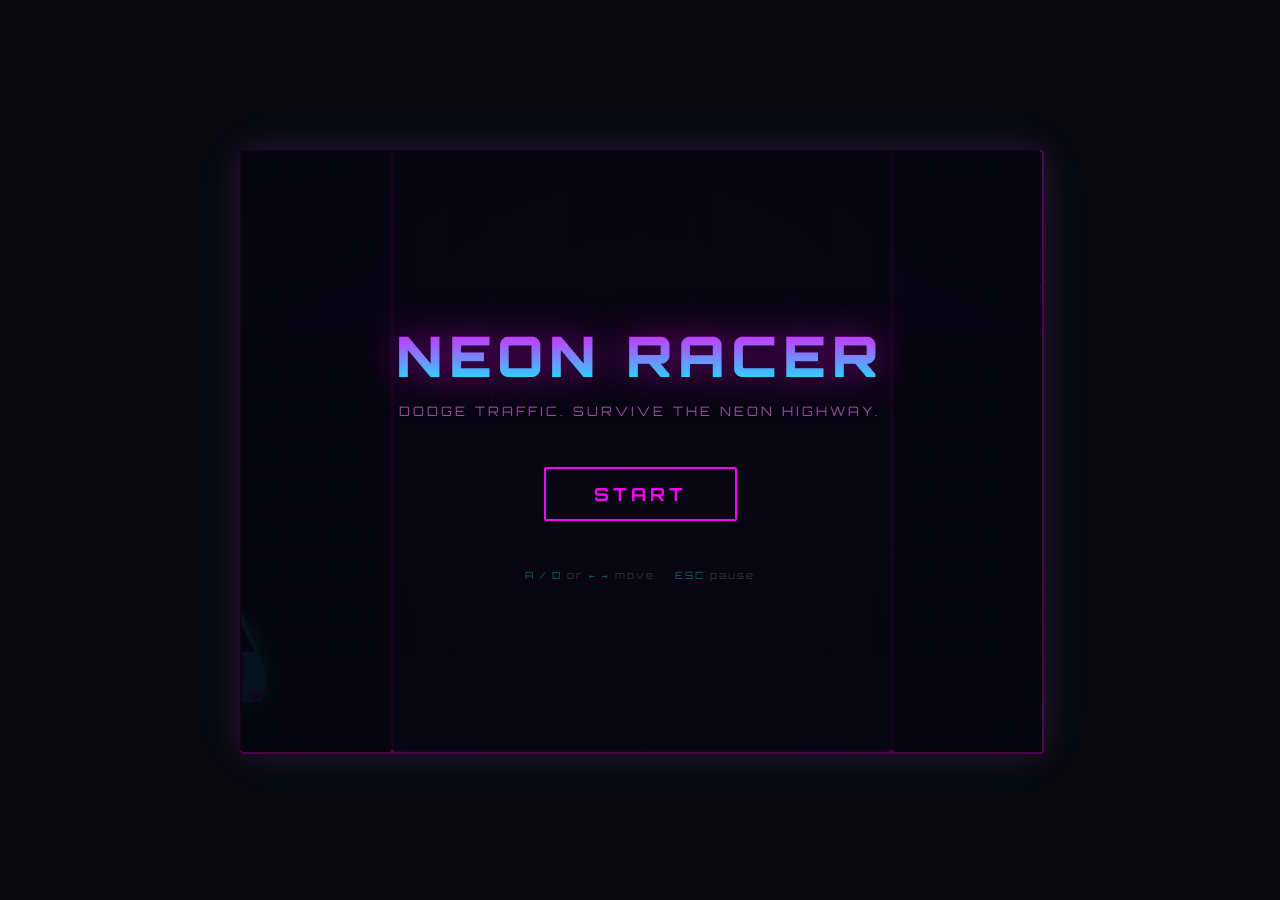
==== neonracer.html @ 22f7be76 "add Neon Racer (First Game)" ====
<!DOCTYPE html>
<html lang="en">
<head>
<meta charset="UTF-8">
<meta name="viewport" content="width=device-width, initial-scale=1.0">
<title>Neon Racer</title>
<style>
  @import url('https://fonts.googleapis.com/css2?family=Orbitron:wght@400;700;900&display=swap');

  * { margin: 0; padding: 0; box-sizing: border-box; }

  body {
    background: #0a0a0f;
    overflow: hidden;
    display: flex;
    justify-content: center;
    align-items: center;
    height: 100vh;
    font-family: 'Orbitron', monospace, sans-serif;
  }

  #gameContainer {
    position: relative;
    width: 800px;
    height: 600px;
  }

  canvas {
    display: block;
    border: 2px solid #ff00ff44;
    border-radius: 4px;
    box-shadow: 0 0 30px #ff00ff22, 0 0 60px #00ffff11;
  }

  .screen-overlay {
    position: absolute;
    top: 0; left: 0;
    width: 100%; height: 100%;
    display: flex;
    flex-direction: column;
    justify-content: center;
    align-items: center;
    background: rgba(5, 5, 15, 0.88);
    z-index: 10;
    transition: opacity 0.3s;
  }

  .screen-overlay.hidden {
    opacity: 0;
    pointer-events: none;
  }

  .title {
    font-size: 56px;
    font-weight: 900;
    background: linear-gradient(180deg, #ff00ff, #00ffff);
    -webkit-background-clip: text;
    -webkit-text-fill-color: transparent;
    text-shadow: none;
    filter: drop-shadow(0 0 20px #ff00ff88);
    margin-bottom: 12px;
    letter-spacing: 6px;
  }

  .subtitle {
    font-size: 13px;
    color: #ff80ff99;
    letter-spacing: 3px;
    margin-bottom: 48px;
    font-weight: 400;
  }

  .btn {
    font-family: 'Orbitron', monospace, sans-serif;
    font-size: 18px;
    font-weight: 700;
    padding: 14px 48px;
    border: 2px solid #ff00ff;
    background: transparent;
    color: #ff00ff;
    cursor: pointer;
    letter-spacing: 4px;
    text-transform: uppercase;
    transition: all 0.15s;
    margin-bottom: 16px;
    border-radius: 2px;
  }

  .btn:hover, .btn:focus {
    background: #ff00ff22;
    box-shadow: 0 0 20px #ff00ff44, inset 0 0 20px #ff00ff22;
    color: #fff;
  }

  .btn.secondary {
    font-size: 12px;
    padding: 10px 32px;
    border-color: #00ffff88;
    color: #00ffff88;
  }

  .btn.secondary:hover {
    background: #00ffff11;
    box-shadow: 0 0 15px #00ffff33;
    color: #00ffff;
  }

  .controls-hint {
    margin-top: 32px;
    font-size: 10px;
    color: #ffffff33;
    letter-spacing: 2px;
  }

  .controls-hint span {
    color: #00ffff66;
  }

  .game-over-score {
    font-size: 14px;
    color: #ff80ff;
    letter-spacing: 3px;
    margin-bottom: 6px;
  }

  .game-over-value {
    font-size: 42px;
    font-weight: 900;
    color: #fff;
    margin-bottom: 24px;
    filter: drop-shadow(0 0 10px #ff00ff66);
  }

  .game-over-level {
    font-size: 14px;
    font-weight: 700;
    letter-spacing: 4px;
    margin-bottom: 20px;
  }

  .game-over-high {
    font-size: 11px;
    color: #00ffffaa;
    letter-spacing: 2px;
    margin-bottom: 36px;
  }

  .new-best {
    color: #ffff00;
    font-size: 13px;
    letter-spacing: 3px;
    margin-bottom: 8px;
    animation: pulse 0.6s ease-in-out infinite alternate;
  }

  @keyframes pulse {
    from { opacity: 0.6; }
    to { opacity: 1; }
  }

  #hud {
    position: absolute;
    top: 12px; left: 12px; right: 12px;
    display: flex;
    justify-content: space-between;
    z-index: 5;
    pointer-events: none;
    opacity: 0;
    transition: opacity 0.3s;
  }

  #hud.visible { opacity: 1; }

  .hud-item {
    font-size: 11px;
    color: #ffffff55;
    letter-spacing: 2px;
  }

  .hud-item .val {
    font-size: 20px;
    font-weight: 700;
    color: #fff;
    filter: drop-shadow(0 0 6px #ff00ff44);
  }

  .hud-item.center { text-align: center; }
  .hud-item.right { text-align: right; }

  .level-name {
    font-size: 13px;
    letter-spacing: 3px;
    transition: color 0.3s;
  }

  #pauseOverlay {
    position: absolute;
    top: 0; left: 0;
    width: 100%; height: 100%;
    background: rgba(5, 5, 15, 0.75);
    display: flex;
    flex-direction: column;
    justify-content: center;
    align-items: center;
    z-index: 15;
    opacity: 0;
    pointer-events: none;
    transition: opacity 0.2s;
  }

  #pauseOverlay.visible {
    opacity: 1;
    pointer-events: auto;
  }

  .pause-text {
    font-size: 36px;
    font-weight: 900;
    color: #00ffff;
    letter-spacing: 8px;
    filter: drop-shadow(0 0 15px #00ffff66);
    margin-bottom: 24px;
  }

  .pause-hint {
    font-size: 11px;
    color: #ffffff44;
    letter-spacing: 2px;
  }
</style>
</head>
<body>

<div id="gameContainer">
  <canvas id="gameCanvas" width="800" height="600"></canvas>

  <div id="hud">
    <div class="hud-item">
      SCORE<br><span class="val" id="hudScore">0</span>
    </div>
    <div class="hud-item center">
      <span class="val level-name" id="hudLevel">ROOKIE</span>
    </div>
    <div class="hud-item right">
      BEST<br><span class="val" id="hudHigh">0</span>
    </div>
  </div>

  <div id="startScreen" class="screen-overlay">
    <div class="title">NEON RACER</div>
    <div class="subtitle">DODGE TRAFFIC. SURVIVE THE NEON HIGHWAY.</div>
    <button class="btn" id="startBtn">START</button>
    <div class="controls-hint">
      <span>A / D</span> or <span>← →</span> move &nbsp;&nbsp; <span>ESC</span> pause
    </div>
  </div>

  <div id="gameOverScreen" class="screen-overlay hidden">
    <div class="game-over-score">FINAL SCORE</div>
    <div class="game-over-value" id="finalScore">0</div>
    <div class="game-over-level" id="finalLevel">ROOKIE</div>
    <div class="new-best hidden" id="newBestLabel">NEW BEST!</div>
    <div class="game-over-high" id="finalHigh">BEST: 0</div>
    <button class="btn" id="restartBtn">RETRY</button>
    <button class="btn secondary" id="menuBtn">MENU</button>
  </div>

  <div id="pauseOverlay">
    <div class="pause-text">PAUSED</div>
    <div class="pause-hint">PRESS ESC TO RESUME</div>
  </div>
</div>

<script>
// ============================================================
// NEON RACER — Core Game
// ============================================================

const canvas = document.getElementById('gameCanvas');
const ctx = canvas.getContext('2d');
const W = canvas.width;
const H = canvas.height;

// ---- Audio System ----
const AudioSys = (() => {
  const actx = new (window.AudioContext || window.webkitAudioContext)();

  function resumeCtx() {
    if (actx.state === 'suspended') actx.resume();
  }

  function play(freq, type, duration, vol = 0.15, slide = 0) {
    resumeCtx();
    const osc = actx.createOscillator();
    const gain = actx.createGain();
    osc.type = type;
    osc.frequency.setValueAtTime(freq, actx.currentTime);
    if (slide) osc.frequency.exponentialRampToValueAtTime(Math.max(slide, 20), actx.currentTime + duration);
    gain.gain.setValueAtTime(vol, actx.currentTime);
    gain.gain.exponentialRampToValueAtTime(0.001, actx.currentTime + duration);
    osc.connect(gain).connect(actx.destination);
    osc.start(); osc.stop(actx.currentTime + duration);
  }

  function noise(duration, vol = 0.08) {
    resumeCtx();
    const bufSize = actx.sampleRate * duration;
    const buf = actx.createBuffer(1, bufSize, actx.sampleRate);
    const data = buf.getChannelData(0);
    for (let i = 0; i < bufSize; i++) data[i] = Math.random() * 2 - 1;
    const src = actx.createBufferSource();
    const gain = actx.createGain();
    src.buffer = buf;
    gain.gain.setValueAtTime(vol, actx.currentTime);
    gain.gain.exponentialRampToValueAtTime(0.001, actx.currentTime + duration);
    src.connect(gain).connect(actx.destination);
    src.start();
  }

  return {
    laneShift() { play(600, 'sine', 0.08, 0.1); play(900, 'sine', 0.06, 0.08); },
    nearMiss() { play(1200, 'sine', 0.12, 0.12); play(1800, 'sine', 0.08, 0.08); },
    crash() { noise(0.4, 0.2); play(200, 'sawtooth', 0.3, 0.15, 40); },
    uiClick() { play(800, 'square', 0.05, 0.06); },
    scoreUp() { play(1000, 'sine', 0.06, 0.06); play(1500, 'sine', 0.06, 0.04); },
    levelUp() {
      play(600, 'sine', 0.15, 0.12);
      setTimeout(() => play(800, 'sine', 0.15, 0.12), 80);
      setTimeout(() => play(1200, 'sine', 0.2, 0.15), 160);
    }
  };
})();

// ---- Game State ----
const LANE_COUNT = 5;
const LANE_WIDTH = 100;
const ROAD_WIDTH = LANE_COUNT * LANE_WIDTH;
const ROAD_LEFT = (W - ROAD_WIDTH) / 2;

const PLAYER_W = 50;
const PLAYER_H = 90;

const TRAFFIC_W = 48;
const TRAFFIC_H = 85;

const NEAR_MISS_THRESHOLD = 18;

let state = 'title'; // title | playing | paused | gameover
let score = 0;
let highScore = parseInt(localStorage.getItem('neonRacerHigh')) || 0;
let distanceTraveled = 0;
let nearMissCount = 0;
let difficultyMultiplier = 1;
let baseSpeed = 8.0;
let currentSpeed = 8.0;
let spawnTimer = 0;
let spawnInterval = 45;
let frameCount = 0;
let currentLevel = 0;
let levelUpTimer = 0; // frames remaining to show level-up banner

// Milestone definitions: each level sets the difficulty ceiling until the next
const MILESTONES = [
  // Wave 1: Hot start — throws you right into the action
  { score: 0,    name: 'ROOKIE',        speed: 8.0, spawnInterval: 45,  maxLanes: 2, color: '#00ffcc' },
  // Breather — things ease up, you think you've got this
  { score: 60,   name: 'STREET RACER',  speed: 3.0, spawnInterval: 85,  maxLanes: 2, color: '#00ccff' },
  // Wave 2: Ramps back harder than before
  { score: 150,  name: 'CIRCUIT PRO',   speed: 5.2, spawnInterval: 50,  maxLanes: 2, color: '#cc66ff' },
  // Breather — slower but more lanes to watch
  { score: 300,  name: 'SPEED DEMON',   speed: 3.8, spawnInterval: 68,  maxLanes: 3, color: '#ff9900' },
  // Wave 3: Real heat
  { score: 500,  name: 'NEON GHOST',    speed: 7.0, spawnInterval: 40,  maxLanes: 3, color: '#ff0066' },
  // Breather — one last calm before the storm
  { score: 800,  name: 'HIGHWAY FURY',  speed: 5.0, spawnInterval: 55,  maxLanes: 3, color: '#ff00ff' },
  // Wave 4: No mercy
  { score: 1200, name: 'LIGHT SPEED',   speed: 9.0, spawnInterval: 30,  maxLanes: 3, color: '#ffff00' },
  { score: 1800, name: 'OVERDRIVE',     speed: 11,  spawnInterval: 25,  maxLanes: 4, color: '#ff3333' },
];

// Screen shake
let shakeAmount = 0;
let shakeDuration = 0;

// Road line offset for scrolling
let roadOffset = 0;

// Player
const player = {
  lane: 2,
  x: 0,
  targetX: 0,
  y: H - 140,
  trail: []
};

// Traffic
let traffic = [];

// Near miss popups
let popups = [];

// Particles
let particles = [];

// Stars (background)
const stars = [];
for (let i = 0; i < 80; i++) {
  stars.push({
    x: Math.random() * W,
    y: Math.random() * H,
    size: Math.random() * 1.5 + 0.5,
    speed: Math.random() * 0.5 + 0.2,
    brightness: Math.random()
  });
}

// ---- Helpers ----
function laneX(lane) {
  return ROAD_LEFT + lane * LANE_WIDTH + LANE_WIDTH / 2;
}

function resetPlayer() {
  player.lane = 2;
  player.x = laneX(2);
  player.targetX = player.x;
  player.trail = [];
}

function resetGame() {
  score = 0;
  distanceTraveled = 0;
  nearMissCount = 0;
  difficultyMultiplier = 1;
  baseSpeed = 8.0;
  currentSpeed = 8.0;
  spawnTimer = 0;
  spawnInterval = 60;
  frameCount = 0;
  currentLevel = 0;
  levelUpTimer = 0;
  shakeAmount = 0;
  shakeDuration = 0;
  traffic = [];
  popups = [];
  particles = [];
  resetPlayer();

  // Pre-spawn cars already on screen so action starts instantly
  const preSpawnRows = [
    { y: -20 },
    { y: H * 0.25 },
    { y: H * 0.55 },
  ];
  for (const row of preSpawnRows) {
    const lane = Math.floor(Math.random() * LANE_COUNT);
    const speedVar = (Math.random() - 0.5) * 1.5;
    traffic.push({
      lane,
      x: laneX(lane),
      y: row.y,
      speed: currentSpeed * 0.4 + speedVar,
      color: ['#ff0066', '#00ffcc', '#ff9900', '#cc66ff', '#00ccff'][Math.floor(Math.random() * 5)],
      passed: row.y > player.y
    });
  }
}

function saveHigh() {
  localStorage.setItem('neonRacerHigh', highScore);
}

function triggerShake(amount, duration) {
  shakeAmount = amount;
  shakeDuration = duration;
}

function spawnParticles(x, y, count, color) {
  for (let i = 0; i < count; i++) {
    particles.push({
      x, y,
      vx: (Math.random() - 0.5) * 8,
      vy: (Math.random() - 0.5) * 8,
      life: 1,
      decay: Math.random() * 0.03 + 0.02,
      size: Math.random() * 4 + 2,
      color
    });
  }
}

// ---- Input ----
const keys = {};
document.addEventListener('keydown', e => {
  keys[e.code] = true;

  if (state === 'playing') {
    if ((e.code === 'ArrowLeft' || e.code === 'KeyA') && player.lane > 0) {
      player.lane--;
      player.targetX = laneX(player.lane);
      AudioSys.laneShift();
    }
    if ((e.code === 'ArrowRight' || e.code === 'KeyD') && player.lane < LANE_COUNT - 1) {
      player.lane++;
      player.targetX = laneX(player.lane);
      AudioSys.laneShift();
    }
    if (e.code === 'Escape') {
      state = 'paused';
      document.getElementById('pauseOverlay').classList.add('visible');
    }
  } else if (state === 'paused') {
    if (e.code === 'Escape') {
      state = 'playing';
      document.getElementById('pauseOverlay').classList.remove('visible');
      requestAnimationFrame(gameLoop);
    }
  } else if (state === 'title') {
    if (e.code === 'Space' || e.code === 'Enter') {
      startGame();
    }
  } else if (state === 'gameover') {
    if (e.code === 'Space' || e.code === 'Enter') {
      restartGame();
    }
  }
});
document.addEventListener('keyup', e => { keys[e.code] = false; });

// ---- UI ----
const startScreen = document.getElementById('startScreen');
const gameOverScreen = document.getElementById('gameOverScreen');
const hud = document.getElementById('hud');
const hudScore = document.getElementById('hudScore');
const hudHigh = document.getElementById('hudHigh');
const hudLevel = document.getElementById('hudLevel');
const finalScore = document.getElementById('finalScore');
const finalHigh = document.getElementById('finalHigh');
const newBestLabel = document.getElementById('newBestLabel');

document.getElementById('startBtn').addEventListener('click', startGame);
document.getElementById('restartBtn').addEventListener('click', restartGame);
document.getElementById('menuBtn').addEventListener('click', () => {
  AudioSys.uiClick();
  gameOverScreen.classList.add('hidden');
  startScreen.classList.remove('hidden');
  hud.classList.remove('visible');
  state = 'title';
});

function startGame() {
  AudioSys.uiClick();
  resetGame();
  startScreen.classList.add('hidden');
  gameOverScreen.classList.add('hidden');
  hud.classList.add('visible');
  hudHigh.textContent = highScore;
  state = 'playing';
  requestAnimationFrame(gameLoop);
}

function restartGame() {
  AudioSys.uiClick();
  resetGame();
  gameOverScreen.classList.add('hidden');
  hud.classList.add('visible');
  hudHigh.textContent = highScore;
  state = 'playing';
  requestAnimationFrame(gameLoop);
}

function showGameOver() {
  state = 'gameover';
  const isNew = score > highScore;
  if (isNew) {
    highScore = score;
    saveHigh();
  }
  finalScore.textContent = Math.floor(score);
  const finalLevelEl = document.getElementById('finalLevel');
  finalLevelEl.textContent = MILESTONES[currentLevel].name;
  finalLevelEl.style.color = MILESTONES[currentLevel].color;
  finalHigh.textContent = 'BEST: ' + highScore;
  newBestLabel.classList.toggle('hidden', !isNew);
  gameOverScreen.classList.remove('hidden');
}

// ---- Traffic Spawning ----
const MIN_GAP = TRAFFIC_H + PLAYER_H + 30; // vertical gap needed to squeeze through

function laneIsBlocked(lane) {
  // Check if any existing car in this lane is too close to the spawn point (top of screen)
  for (const car of traffic) {
    if (car.lane === lane && car.y < MIN_GAP) return true;
  }
  return false;
}

function spawnTraffic() {
  // Build list of lanes that are safe to spawn in (no car too close to top)
  const safeLanes = [];
  for (let i = 0; i < LANE_COUNT; i++) {
    if (!laneIsBlocked(i)) safeLanes.push(i);
  }

  // Always keep at least one lane open — find which lanes have the most clearance
  const maxSpawn = Math.min(MILESTONES[currentLevel].maxLanes, LANE_COUNT - 1);
  if (safeLanes.length <= 1) return; // not enough room, skip this spawn

  // Shuffle safe lanes
  for (let i = safeLanes.length - 1; i > 0; i--) {
    const j = Math.floor(Math.random() * (i + 1));
    [safeLanes[i], safeLanes[j]] = [safeLanes[j], safeLanes[i]];
  }

  // Spawn 1-2 cars but always leave at least one safe lane completely open
  const maxCanSpawn = Math.min(maxSpawn, safeLanes.length - 1);
  if (maxCanSpawn <= 0) return;
  const count = Math.random() < 0.3 ? Math.min(2, maxCanSpawn) : 1;

  // Verify the lanes we DON'T spawn in have a passable gap
  // Check that at least one lane remains clear all the way down
  const spawnSet = new Set(safeLanes.slice(0, count));
  let hasOpenPath = false;
  for (let i = 0; i < LANE_COUNT; i++) {
    if (spawnSet.has(i)) continue;
    // Check this lane is clear enough to drive through
    let blocked = false;
    for (const car of traffic) {
      if (car.lane === i && car.y < MIN_GAP) { blocked = true; break; }
    }
    if (!blocked) { hasOpenPath = true; break; }
  }
  if (!hasOpenPath) return; // would create a wall, skip

  for (let i = 0; i < count; i++) {
    const lane = safeLanes[i];
    const speedVar = (Math.random() - 0.5) * 1.5;
    traffic.push({
      lane,
      x: laneX(lane),
      y: -TRAFFIC_H,
      speed: currentSpeed * 0.4 + speedVar,
      color: ['#ff0066', '#00ffcc', '#ff9900', '#cc66ff', '#00ccff'][Math.floor(Math.random() * 5)],
      passed: false
    });
  }
}

// ---- Collision ----
function checkCollision(a, aw, ah, b, bw, bh) {
  return Math.abs(a.x - b.x) < (aw + bw) / 2 - 6 &&
         Math.abs((a.y + ah/2) - (b.y + bh/2)) < (ah + bh) / 2 - 6;
}

// ---- Drawing ----
function drawRoad() {
  // Road surface
  const grad = ctx.createLinearGradient(ROAD_LEFT, 0, ROAD_LEFT + ROAD_WIDTH, 0);
  grad.addColorStop(0, '#1a0a2e');
  grad.addColorStop(0.5, '#12081f');
  grad.addColorStop(1, '#1a0a2e');
  ctx.fillStyle = grad;
  ctx.fillRect(ROAD_LEFT, 0, ROAD_WIDTH, H);

  // Road edges (neon glow)
  ctx.shadowBlur = 15;
  ctx.shadowColor = '#ff00ff';
  ctx.strokeStyle = '#ff00ff88';
  ctx.lineWidth = 3;
  ctx.beginPath();
  ctx.moveTo(ROAD_LEFT, 0); ctx.lineTo(ROAD_LEFT, H);
  ctx.stroke();
  ctx.beginPath();
  ctx.moveTo(ROAD_LEFT + ROAD_WIDTH, 0); ctx.lineTo(ROAD_LEFT + ROAD_WIDTH, H);
  ctx.stroke();
  ctx.shadowBlur = 0;

  // Lane dashes
  ctx.strokeStyle = '#ff00ff22';
  ctx.lineWidth = 2;
  ctx.setLineDash([30, 30]);
  for (let i = 1; i < LANE_COUNT; i++) {
    const lx = ROAD_LEFT + i * LANE_WIDTH;
    ctx.beginPath();
    ctx.lineDashOffset = -roadOffset;
    ctx.moveTo(lx, 0);
    ctx.lineTo(lx, H);
    ctx.stroke();
  }
  ctx.setLineDash([]);
}

function drawStars() {
  for (const s of stars) {
    const a = 0.3 + 0.7 * (0.5 + 0.5 * Math.sin(frameCount * 0.02 + s.brightness * 10));
    ctx.fillStyle = `rgba(200, 200, 255, ${a * 0.4})`;
    ctx.fillRect(s.x, s.y, s.size, s.size);
  }
}

function drawPlayerCar(x, y) {
  const px = x;
  const py = y;

  // Trail
  for (let i = 0; i < player.trail.length; i++) {
    const t = player.trail[i];
    const a = (i / player.trail.length) * 0.3;
    ctx.fillStyle = `rgba(0, 255, 255, ${a})`;
    ctx.fillRect(t.x - 3, t.y, 6, 12);
    ctx.fillRect(t.x - PLAYER_W/2 + 5, t.y, 4, 10);
    ctx.fillRect(t.x + PLAYER_W/2 - 9, t.y, 4, 10);
  }

  // Engine glow
  ctx.shadowBlur = 20;
  ctx.shadowColor = '#00ffff';

  // Body
  ctx.fillStyle = '#00ffff';
  ctx.beginPath();
  ctx.moveTo(px, py);
  ctx.lineTo(px - PLAYER_W/2, py + PLAYER_H * 0.7);
  ctx.lineTo(px - PLAYER_W/2 + 5, py + PLAYER_H);
  ctx.lineTo(px + PLAYER_W/2 - 5, py + PLAYER_H);
  ctx.lineTo(px + PLAYER_W/2, py + PLAYER_H * 0.7);
  ctx.closePath();
  ctx.fill();

  // Windshield
  ctx.fillStyle = '#0a0a2e';
  ctx.beginPath();
  ctx.moveTo(px, py + 15);
  ctx.lineTo(px - 14, py + 40);
  ctx.lineTo(px + 14, py + 40);
  ctx.closePath();
  ctx.fill();

  // Center stripe
  ctx.fillStyle = '#ff00ff';
  ctx.fillRect(px - 2, py + 42, 4, 30);

  // Tail lights
  ctx.shadowBlur = 12;
  ctx.shadowColor = '#ff00ff';
  ctx.fillStyle = '#ff00ff';
  ctx.fillRect(px - PLAYER_W/2 + 6, py + PLAYER_H - 8, 10, 5);
  ctx.fillRect(px + PLAYER_W/2 - 16, py + PLAYER_H - 8, 10, 5);

  ctx.shadowBlur = 0;
}

function drawTrafficCar(car) {
  const { x, y, color } = car;

  ctx.shadowBlur = 10;
  ctx.shadowColor = color;

  // Body
  ctx.fillStyle = color;
  ctx.beginPath();
  ctx.moveTo(x - TRAFFIC_W/2, y);
  ctx.lineTo(x, y + TRAFFIC_H);
  ctx.lineTo(x + TRAFFIC_W/2, y);
  ctx.lineTo(x + TRAFFIC_W/2 - 5, y + TRAFFIC_H * 0.3);
  ctx.lineTo(x - TRAFFIC_W/2 + 5, y + TRAFFIC_H * 0.3);
  ctx.closePath();
  ctx.fill();

  // Headlights
  ctx.shadowBlur = 8;
  ctx.shadowColor = '#ffffff';
  ctx.fillStyle = '#ffffff';
  ctx.fillRect(x - TRAFFIC_W/2 + 6, y + 2, 8, 4);
  ctx.fillRect(x + TRAFFIC_W/2 - 14, y + 2, 8, 4);

  ctx.shadowBlur = 0;
}

function drawParticles() {
  for (const p of particles) {
    ctx.globalAlpha = p.life;
    ctx.fillStyle = p.color;
    ctx.fillRect(p.x - p.size/2, p.y - p.size/2, p.size, p.size);
  }
  ctx.globalAlpha = 1;
}

function drawPopups() {
  for (const p of popups) {
    ctx.globalAlpha = p.life;
    ctx.font = `bold ${14 + p.size}px Orbitron, monospace`;
    ctx.fillStyle = '#ffff00';
    ctx.shadowBlur = 10;
    ctx.shadowColor = '#ffff00';
    ctx.textAlign = 'center';
    ctx.fillText(p.text, p.x, p.y);
    ctx.shadowBlur = 0;
  }
  ctx.globalAlpha = 1;
}

function drawSideDecor() {
  // Left side buildings/grid lines
  const gridSpacing = 40;
  ctx.strokeStyle = '#ff00ff11';
  ctx.lineWidth = 1;
  for (let y = 0; y < H; y += gridSpacing) {
    const gy = (y + roadOffset * 0.5) % H;
    ctx.beginPath();
    ctx.moveTo(0, gy);
    ctx.lineTo(ROAD_LEFT - 10, gy);
    ctx.stroke();
    ctx.beginPath();
    ctx.moveTo(ROAD_LEFT + ROAD_WIDTH + 10, gy);
    ctx.lineTo(W, gy);
    ctx.stroke();
  }

  // Vertical grid on sides
  for (let x = 0; x < ROAD_LEFT - 10; x += gridSpacing) {
    ctx.beginPath();
    ctx.moveTo(x, 0); ctx.lineTo(x, H);
    ctx.stroke();
  }
  for (let x = ROAD_LEFT + ROAD_WIDTH + 10; x < W; x += gridSpacing) {
    ctx.beginPath();
    ctx.moveTo(x, 0); ctx.lineTo(x, H);
    ctx.stroke();
  }
}

function drawSpeedLines() {
  const intensity = Math.min((currentSpeed - 4) / 10, 1);
  if (intensity <= 0) return;
  ctx.globalAlpha = intensity * 0.15;
  ctx.strokeStyle = '#00ffff';
  ctx.lineWidth = 1;
  for (let i = 0; i < 8; i++) {
    const x = ROAD_LEFT + Math.random() * ROAD_WIDTH;
    const y = Math.random() * H;
    const len = 30 + Math.random() * 60;
    ctx.beginPath();
    ctx.moveTo(x, y);
    ctx.lineTo(x, y + len);
    ctx.stroke();
  }
  ctx.globalAlpha = 1;
}

// ---- Horizon / Skyline ----
function drawHorizon() {
  // Gradient sky
  const skyGrad = ctx.createLinearGradient(0, 0, 0, H * 0.3);
  skyGrad.addColorStop(0, '#0a0020');
  skyGrad.addColorStop(1, '#1a0040');
  ctx.fillStyle = skyGrad;
  ctx.fillRect(0, 0, W, H * 0.3);

  // Sun/glow
  const sunY = 40;
  const sunGrad = ctx.createRadialGradient(W/2, sunY, 5, W/2, sunY, 120);
  sunGrad.addColorStop(0, 'rgba(255, 0, 200, 0.4)');
  sunGrad.addColorStop(0.5, 'rgba(255, 0, 100, 0.1)');
  sunGrad.addColorStop(1, 'rgba(255, 0, 100, 0)');
  ctx.fillStyle = sunGrad;
  ctx.fillRect(0, 0, W, 200);
}

// ---- Game Loop ----
let lastTime = 0;

function gameLoop(timestamp) {
  if (state === 'paused') return;
  if (state !== 'playing') return;

  const dt = Math.min((timestamp - lastTime) / 16.67, 2); // cap delta
  lastTime = timestamp;
  frameCount++;

  // ---- Update ----

  // Milestone-based difficulty progression
  let newLevel = currentLevel;
  for (let i = MILESTONES.length - 1; i >= 0; i--) {
    if (score >= MILESTONES[i].score) { newLevel = i; break; }
  }
  if (newLevel > currentLevel) {
    currentLevel = newLevel;
    levelUpTimer = 180; // show banner for ~3 seconds
    AudioSys.levelUp();
    spawnParticles(W / 2, H / 2, 40, MILESTONES[currentLevel].color);
  }

  // Smooth interpolation toward current milestone's target values
  const ms = MILESTONES[currentLevel];
  const nextMs = MILESTONES[Math.min(currentLevel + 1, MILESTONES.length - 1)];
  // Progress within current milestone (0-1)
  const msProgress = currentLevel < MILESTONES.length - 1
    ? Math.min((score - ms.score) / (nextMs.score - ms.score), 1)
    : 1;
  // Lerp between current and next milestone for smooth ramp
  baseSpeed = ms.speed + (nextMs.speed - ms.speed) * msProgress * 0.5;
  spawnInterval = ms.spawnInterval + (nextMs.spawnInterval - ms.spawnInterval) * msProgress * 0.5;
  difficultyMultiplier = 1 + currentLevel * 0.3 + msProgress * 0.15;
  currentSpeed = baseSpeed;

  // Level-up banner timer
  if (levelUpTimer > 0) levelUpTimer -= dt;

  // Road scroll
  roadOffset = (roadOffset + currentSpeed * dt) % 60;

  // Player movement (smooth)
  const moveSpeed = 12;
  player.x += (player.targetX - player.x) * 0.2 * dt;

  // Player trail
  if (frameCount % 2 === 0) {
    player.trail.push({ x: player.x, y: player.y + PLAYER_H });
    if (player.trail.length > 15) player.trail.shift();
  }
  for (const t of player.trail) {
    t.y += currentSpeed * 0.3 * dt;
  }

  // Stars
  for (const s of stars) {
    s.y += s.speed * currentSpeed * 0.2 * dt;
    if (s.y > H) { s.y = 0; s.x = Math.random() * W; }
  }

  // Spawn traffic
  spawnTimer += dt;
  if (spawnTimer >= spawnInterval) {
    spawnTraffic();
    spawnTimer = 0;
  }

  // Update traffic
  for (let i = traffic.length - 1; i >= 0; i--) {
    const car = traffic[i];
    car.y += (currentSpeed - car.speed) * dt;

    // Near miss check
    if (!car.passed && car.y > player.y + PLAYER_H) {
      car.passed = true;
      const dx = Math.abs(car.x - player.x);
      if (dx < LANE_WIDTH * 0.8) {
        // Near miss!
        const bonus = Math.floor(10 * difficultyMultiplier);
        score += bonus;
        nearMissCount++;
        AudioSys.nearMiss();
        popups.push({
          x: player.x,
          y: player.y - 10,
          text: '+' + bonus + ' NEAR MISS!',
          life: 1,
          size: 0
        });
        spawnParticles(player.x, player.y, 6, '#ffff00');
      }
    }

    // Collision
    if (checkCollision(
      { x: player.x, y: player.y }, PLAYER_W, PLAYER_H,
      { x: car.x, y: car.y }, TRAFFIC_W, TRAFFIC_H
    )) {
      AudioSys.crash();
      triggerShake(12, 20);
      spawnParticles(player.x, player.y + PLAYER_H / 2, 30, '#ff0066');
      spawnParticles(player.x, player.y + PLAYER_H / 2, 20, '#ffffff');
      showGameOver();
      // Do one final render
      render();
      return;
    }

    // Remove off-screen
    if (car.y > H + 100) {
      traffic.splice(i, 1);
    }
  }

  // Score
  distanceTraveled += currentSpeed * dt;
  score += currentSpeed * 0.05 * dt;

  // Update HUD
  hudScore.textContent = Math.floor(score);
  hudLevel.textContent = MILESTONES[currentLevel].name;
  hudLevel.style.color = MILESTONES[currentLevel].color;
  if (score > highScore) {
    hudHigh.textContent = Math.floor(score);
  }

  // Update popups
  for (let i = popups.length - 1; i >= 0; i--) {
    popups[i].y -= 1.2 * dt;
    popups[i].life -= 0.02 * dt;
    popups[i].size += 0.3 * dt;
    if (popups[i].life <= 0) popups.splice(i, 1);
  }

  // Update particles
  for (let i = particles.length - 1; i >= 0; i--) {
    const p = particles[i];
    p.x += p.vx * dt;
    p.y += p.vy * dt;
    p.life -= p.decay * dt;
    if (p.life <= 0) particles.splice(i, 1);
  }

  // Screen shake
  if (shakeDuration > 0) {
    shakeDuration -= dt;
    if (shakeDuration <= 0) shakeAmount = 0;
  }

  // ---- Render ----
  render();

  requestAnimationFrame(gameLoop);
}

function render() {
  ctx.save();

  // Screen shake
  if (shakeAmount > 0) {
    const sx = (Math.random() - 0.5) * shakeAmount;
    const sy = (Math.random() - 0.5) * shakeAmount;
    ctx.translate(sx, sy);
  }

  // Clear
  ctx.fillStyle = '#08050f';
  ctx.fillRect(-10, -10, W + 20, H + 20);

  drawHorizon();
  drawStars();
  drawSideDecor();
  drawRoad();
  drawSpeedLines();

  // Draw traffic
  for (const car of traffic) {
    drawTrafficCar(car);
  }

  // Draw player
  drawPlayerCar(player.x, player.y);

  // Effects
  drawParticles();
  drawPopups();

  // Level-up banner
  if (levelUpTimer > 0 && currentLevel > 0) {
    const bannerAlpha = Math.min(levelUpTimer / 30, 1); // fade out last 0.5s
    const ms = MILESTONES[currentLevel];
    const pulse = 0.85 + 0.15 * Math.sin(frameCount * 0.15);

    // Banner background
    ctx.globalAlpha = bannerAlpha * 0.6;
    ctx.fillStyle = '#000';
    ctx.fillRect(0, H / 2 - 50, W, 100);

    // Border lines
    ctx.globalAlpha = bannerAlpha * 0.8;
    ctx.strokeStyle = ms.color;
    ctx.lineWidth = 2;
    ctx.shadowBlur = 15;
    ctx.shadowColor = ms.color;
    ctx.beginPath(); ctx.moveTo(0, H / 2 - 50); ctx.lineTo(W, H / 2 - 50); ctx.stroke();
    ctx.beginPath(); ctx.moveTo(0, H / 2 + 50); ctx.lineTo(W, H / 2 + 50); ctx.stroke();
    ctx.shadowBlur = 0;

    // Level name
    ctx.globalAlpha = bannerAlpha * pulse;
    ctx.font = 'bold 28px Orbitron, monospace';
    ctx.fillStyle = ms.color;
    ctx.textAlign = 'center';
    ctx.shadowBlur = 20;
    ctx.shadowColor = ms.color;
    ctx.fillText(ms.name, W / 2, H / 2 + 4);

    // "LEVEL UP" subtitle
    ctx.font = '11px Orbitron, monospace';
    ctx.fillStyle = '#ffffff88';
    ctx.shadowBlur = 0;
    ctx.fillText('LEVEL UP', W / 2, H / 2 + 28);

    ctx.globalAlpha = 1;
    ctx.textAlign = 'start';
    ctx.shadowBlur = 0;
  }

  // Scanline overlay
  ctx.fillStyle = 'rgba(0,0,0,0.03)';
  for (let y = 0; y < H; y += 3) {
    ctx.fillRect(0, y, W, 1);
  }

  // Vignette
  const vig = ctx.createRadialGradient(W/2, H/2, H * 0.3, W/2, H/2, H * 0.75);
  vig.addColorStop(0, 'rgba(0,0,0,0)');
  vig.addColorStop(1, 'rgba(0,0,0,0.5)');
  ctx.fillStyle = vig;
  ctx.fillRect(0, 0, W, H);

  ctx.restore();
}

// Initial draw
hudHigh.textContent = highScore;
render();
</script>
</body>
</html>
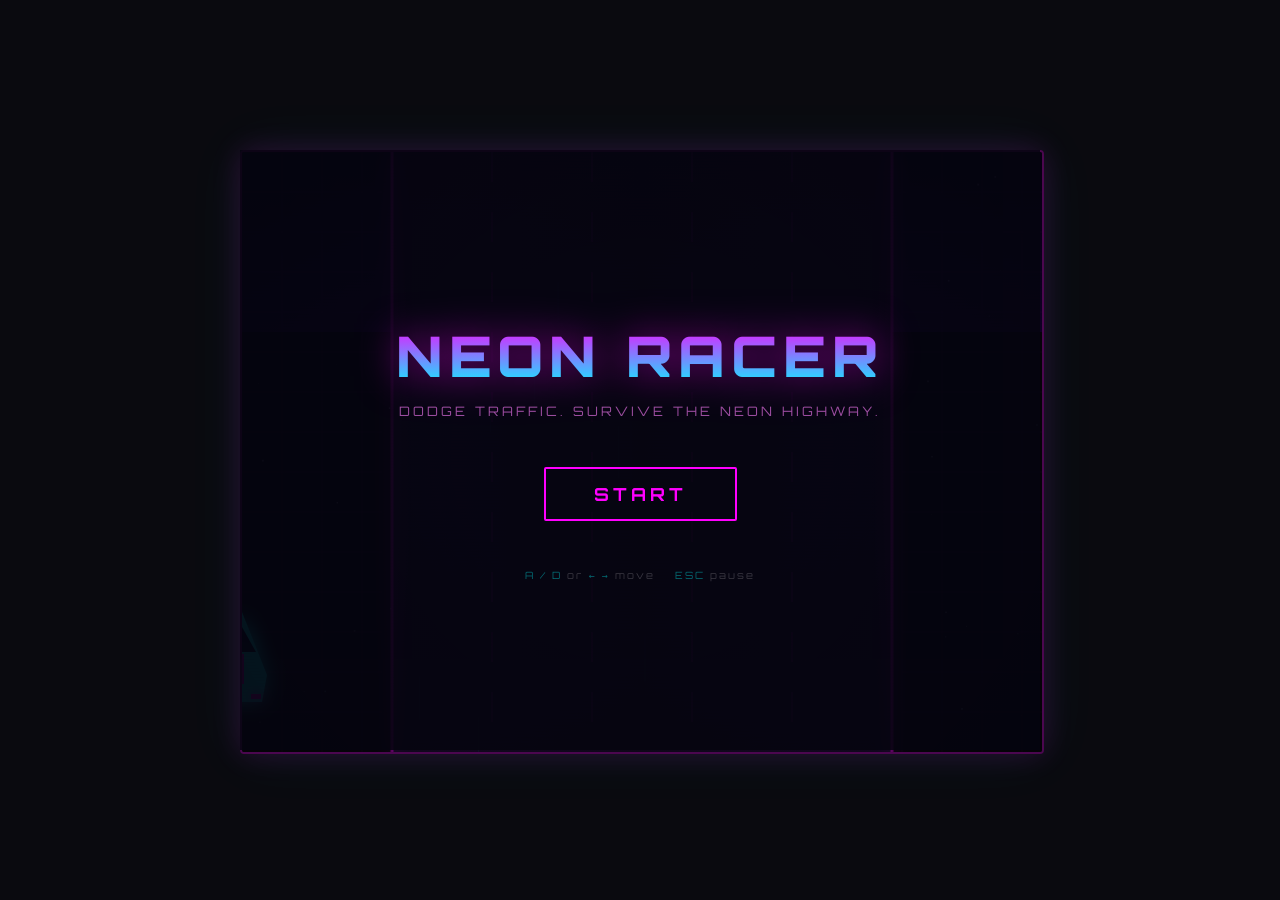
==== commit 39195081: "Update up and down keys" ====
--- a/neonracer.html
+++ b/neonracer.html
@@ -386,11 +386,17 @@
 let roadOffset = 0;
 
 // Player
+const PLAYER_Y_DEFAULT = H - 140;
+const PLAYER_Y_MIN = H * 0.3;   // can't go above 30% of screen
+const PLAYER_Y_MAX = H - 60;    // can't go below bottom edge
+const PLAYER_VERT_SPEED = 5;    // vertical movement speed per frame-unit
+
 const player = {
   lane: 2,
   x: 0,
   targetX: 0,
-  y: H - 140,
+  y: PLAYER_Y_DEFAULT,
+  targetY: PLAYER_Y_DEFAULT,
   trail: []
 };
 
@@ -424,6 +430,8 @@
   player.lane = 2;
   player.x = laneX(2);
   player.targetX = player.x;
+  player.y = PLAYER_Y_DEFAULT;
+  player.targetY = PLAYER_Y_DEFAULT;
   player.trail = [];
 }
 
@@ -916,6 +924,15 @@
   const moveSpeed = 12;
   player.x += (player.targetX - player.x) * 0.2 * dt;
 
+  // Vertical movement (continuous while held)
+  if (keys['ArrowUp'] || keys['KeyW']) {
+    player.targetY = Math.max(PLAYER_Y_MIN, player.targetY - PLAYER_VERT_SPEED * dt);
+  }
+  if (keys['ArrowDown'] || keys['KeyS']) {
+    player.targetY = Math.min(PLAYER_Y_MAX, player.targetY + PLAYER_VERT_SPEED * dt);
+  }
+  player.y += (player.targetY - player.y) * 0.2 * dt;
+
   // Player trail
   if (frameCount % 2 === 0) {
     player.trail.push({ x: player.x, y: player.y + PLAYER_H });
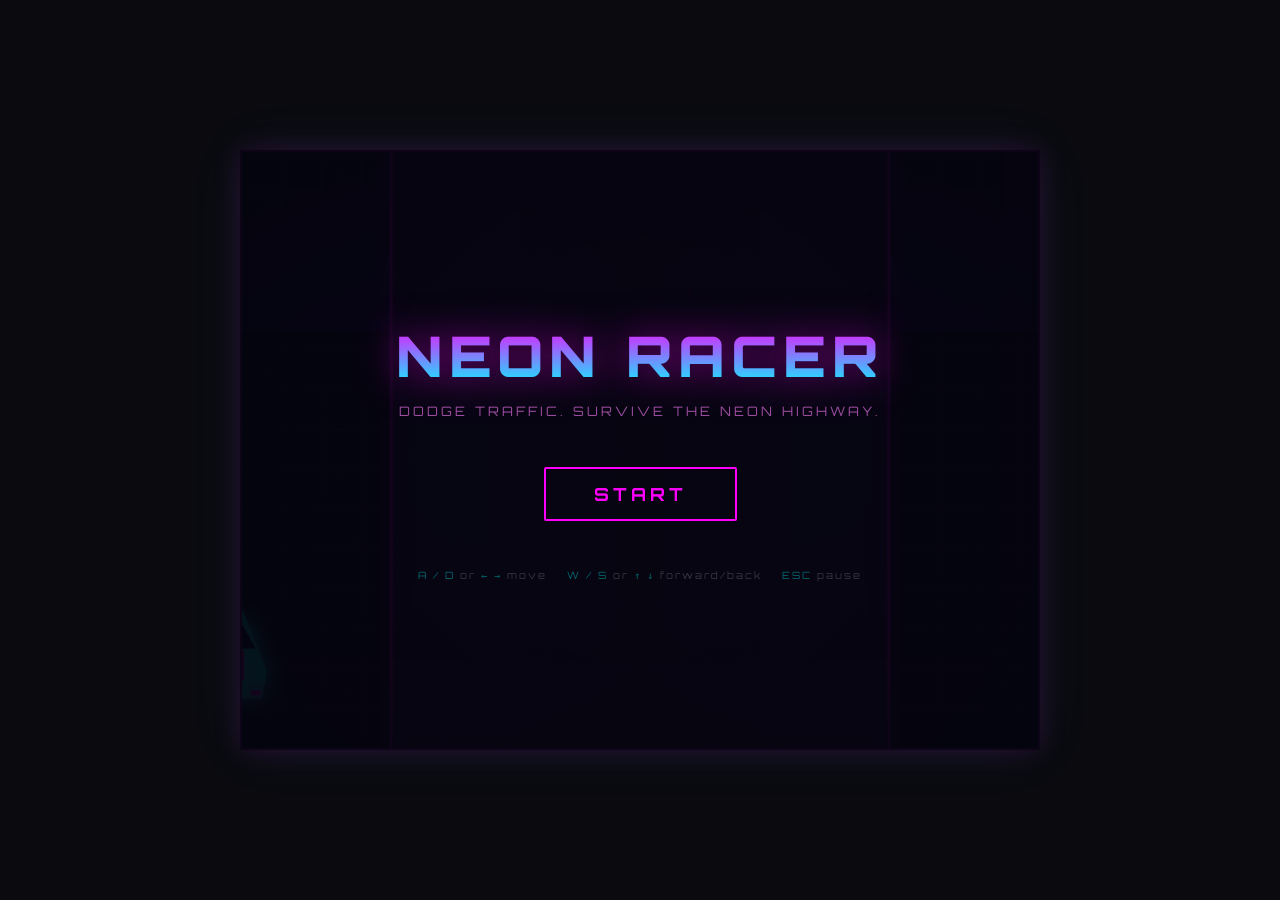
==== commit 0475c711: "Touch Controls" ====
--- a/neonracer.html
+++ b/neonracer.html
@@ -2,7 +2,7 @@
 <html lang="en">
 <head>
 <meta charset="UTF-8">
-<meta name="viewport" content="width=device-width, initial-scale=1.0">
+<meta name="viewport" content="width=device-width, initial-scale=1.0, maximum-scale=1.0, user-scalable=no, viewport-fit=cover">
 <title>Neon Racer</title>
 <style>
   @import url('https://fonts.googleapis.com/css2?family=Orbitron:wght@400;700;900&display=swap');
@@ -23,13 +23,101 @@
     position: relative;
     width: 800px;
     height: 600px;
+    max-width: 100vw;
+    max-height: 100vh;
   }
 
   canvas {
     display: block;
+    width: 100%;
+    height: 100%;
     border: 2px solid #ff00ff44;
     border-radius: 4px;
     box-shadow: 0 0 30px #ff00ff22, 0 0 60px #00ffff11;
+    touch-action: none;
+  }
+
+  /* ---- Mobile touch controls ---- */
+  #touchControls {
+    display: none;
+    position: absolute;
+    bottom: 12px;
+    left: 0; right: 0;
+    z-index: 20;
+    pointer-events: none;
+  }
+
+  #touchControls.visible {
+    display: flex;
+    justify-content: space-between;
+    align-items: flex-end;
+    padding: 0 10px;
+  }
+
+  .touch-zone {
+    pointer-events: auto;
+    display: flex;
+    gap: 4px;
+  }
+
+  .touch-btn {
+    width: 58px;
+    height: 58px;
+    border: 2px solid #ff00ff66;
+    border-radius: 12px;
+    background: rgba(255, 0, 255, 0.08);
+    color: #ff00ffaa;
+    font-size: 24px;
+    display: flex;
+    justify-content: center;
+    align-items: center;
+    -webkit-tap-highlight-color: transparent;
+    user-select: none;
+    -webkit-user-select: none;
+    backdrop-filter: blur(4px);
+    -webkit-backdrop-filter: blur(4px);
+    transition: background 0.1s, border-color 0.1s;
+  }
+
+  .touch-btn:active, .touch-btn.pressed {
+    background: rgba(255, 0, 255, 0.25);
+    border-color: #ff00ffcc;
+    color: #fff;
+  }
+
+  .touch-btn.action {
+    border-color: #00ffff66;
+    color: #00ffffaa;
+    background: rgba(0, 255, 255, 0.08);
+  }
+
+  .touch-btn.action:active, .touch-btn.action.pressed {
+    background: rgba(0, 255, 255, 0.25);
+    border-color: #00ffffcc;
+    color: #fff;
+  }
+
+  /* ---- Responsive scaling ---- */
+  @media (max-width: 820px), (max-height: 620px) {
+    body { padding: 0; }
+    #gameContainer {
+      width: 100vw;
+      height: 100vh;
+      border-radius: 0;
+    }
+    canvas { border: none; border-radius: 0; }
+  }
+
+  @media (max-width: 500px) {
+    .title { font-size: 32px; letter-spacing: 3px; }
+    .subtitle { font-size: 10px; margin-bottom: 32px; }
+    .btn { font-size: 14px; padding: 12px 32px; }
+    .controls-hint { font-size: 8px; }
+    .game-over-value { font-size: 32px; }
+    .hud-item .val { font-size: 16px; }
+    .hud-item { font-size: 9px; }
+    .pause-text { font-size: 28px; }
+    .touch-btn { width: 50px; height: 50px; font-size: 20px; }
   }
 
   .screen-overlay {
@@ -250,8 +338,8 @@
     <div class="title">NEON RACER</div>
     <div class="subtitle">DODGE TRAFFIC. SURVIVE THE NEON HIGHWAY.</div>
     <button class="btn" id="startBtn">START</button>
-    <div class="controls-hint">
-      <span>A / D</span> or <span>← →</span> move &nbsp;&nbsp; <span>ESC</span> pause
+    <div class="controls-hint" id="controlsHint">
+      <span>A / D</span> or <span>← →</span> move &nbsp;&nbsp; <span>W / S</span> or <span>↑ ↓</span> forward/back &nbsp;&nbsp; <span>ESC</span> pause
     </div>
   </div>
 
@@ -267,7 +355,21 @@
 
   <div id="pauseOverlay">
     <div class="pause-text">PAUSED</div>
-    <div class="pause-hint">PRESS ESC TO RESUME</div>
+    <div class="pause-hint" id="pauseHint">PRESS ESC TO RESUME</div>
+  </div>
+
+  <div id="touchControls">
+    <div class="touch-zone">
+      <button class="touch-btn" id="tchLeft">&#9664;</button>
+      <button class="touch-btn" id="tchRight">&#9654;</button>
+    </div>
+    <div class="touch-zone">
+      <button class="touch-btn" id="tchUp">&#9650;</button>
+      <button class="touch-btn" id="tchDown">&#9660;</button>
+    </div>
+    <div class="touch-zone">
+      <button class="touch-btn action" id="tchPause">&#10074;&#10074;</button>
+    </div>
   </div>
 </div>
 
@@ -535,6 +637,109 @@
 });
 document.addEventListener('keyup', e => { keys[e.code] = false; });
 
+// ---- Touch Support ----
+const isTouchDevice = ('ontouchstart' in window) || navigator.maxTouchPoints > 0;
+const touchControls = document.getElementById('touchControls');
+const controlsHint = document.getElementById('controlsHint');
+
+function showTouchControls() {
+  if (isTouchDevice) {
+    touchControls.classList.add('visible');
+    controlsHint.innerHTML = 'TAP ARROWS TO MOVE &nbsp;&nbsp; <span>&#10074;&#10074;</span> PAUSE';
+  }
+}
+
+function hideTouchControls() {
+  touchControls.classList.remove('visible');
+}
+
+// Prevent iOS bounce/zoom on canvas and touch controls
+document.addEventListener('touchmove', e => {
+  if (e.target.closest('#gameContainer')) e.preventDefault();
+}, { passive: false });
+
+// Touch button helpers — simulate key hold while pressed
+function bindTouchBtn(id, keyCode) {
+  const btn = document.getElementById(id);
+  const start = (e) => {
+    e.preventDefault();
+    keys[keyCode] = true;
+    btn.classList.add('pressed');
+  };
+  const end = (e) => {
+    e.preventDefault();
+    keys[keyCode] = false;
+    btn.classList.remove('pressed');
+  };
+  btn.addEventListener('touchstart', start, { passive: false });
+  btn.addEventListener('touchend', end, { passive: false });
+  btn.addEventListener('touchcancel', end, { passive: false });
+  // Also prevent mouse events from double-firing
+  btn.addEventListener('mousedown', start);
+  btn.addEventListener('mouseup', end);
+  btn.addEventListener('mouseleave', end);
+}
+
+bindTouchBtn('tchLeft', 'ArrowLeft');
+bindTouchBtn('tchRight', 'ArrowRight');
+bindTouchBtn('tchUp', 'ArrowUp');
+bindTouchBtn('tchDown', 'ArrowDown');
+
+// Pause button
+const tchPause = document.getElementById('tchPause');
+tchPause.addEventListener('touchstart', (e) => {
+  e.preventDefault();
+  if (state === 'playing') {
+    state = 'paused';
+    document.getElementById('pauseOverlay').classList.add('visible');
+  } else if (state === 'paused') {
+    state = 'playing';
+    document.getElementById('pauseOverlay').classList.remove('visible');
+    requestAnimationFrame(gameLoop);
+  }
+}, { passive: false });
+
+// Swipe detection on canvas for quick lane changes
+let touchStartX = 0, touchStartY = 0, touchStartTime = 0;
+canvas.addEventListener('touchstart', (e) => {
+  e.preventDefault();
+  const t = e.touches[0];
+  touchStartX = t.clientX;
+  touchStartY = t.clientY;
+  touchStartTime = Date.now();
+
+  // Tap to start/restart
+  if (state === 'title') startGame();
+  else if (state === 'gameover') restartGame();
+}, { passive: false });
+
+canvas.addEventListener('touchend', (e) => {
+  e.preventDefault();
+  if (state !== 'playing') return;
+  const t = e.changedTouches[0];
+  const dx = t.clientX - touchStartX;
+  const dy = t.clientY - touchStartY;
+  const elapsed = Date.now() - touchStartTime;
+
+  // Only register as swipe if fast enough and long enough
+  if (elapsed > 300) return;
+  const absDx = Math.abs(dx), absDy = Math.abs(dy);
+  const minSwipe = 30;
+
+  if (absDx > absDy && absDx > minSwipe) {
+    // Horizontal swipe
+    if (dx < 0 && player.lane > 0) {
+      player.lane--;
+      player.targetX = laneX(player.lane);
+      AudioSys.laneShift();
+    } else if (dx > 0 && player.lane < LANE_COUNT - 1) {
+      player.lane++;
+      player.targetX = laneX(player.lane);
+      AudioSys.laneShift();
+    }
+  }
+}, { passive: false });
+
 // ---- UI ----
 const startScreen = document.getElementById('startScreen');
 const gameOverScreen = document.getElementById('gameOverScreen');
@@ -564,6 +769,7 @@
   hud.classList.add('visible');
   hudHigh.textContent = highScore;
   state = 'playing';
+  showTouchControls();
   requestAnimationFrame(gameLoop);
 }
 
@@ -574,10 +780,12 @@
   hud.classList.add('visible');
   hudHigh.textContent = highScore;
   state = 'playing';
+  showTouchControls();
   requestAnimationFrame(gameLoop);
 }
 
 function showGameOver() {
+  hideTouchControls();
   state = 'gameover';
   const isNew = score > highScore;
   if (isNew) {
